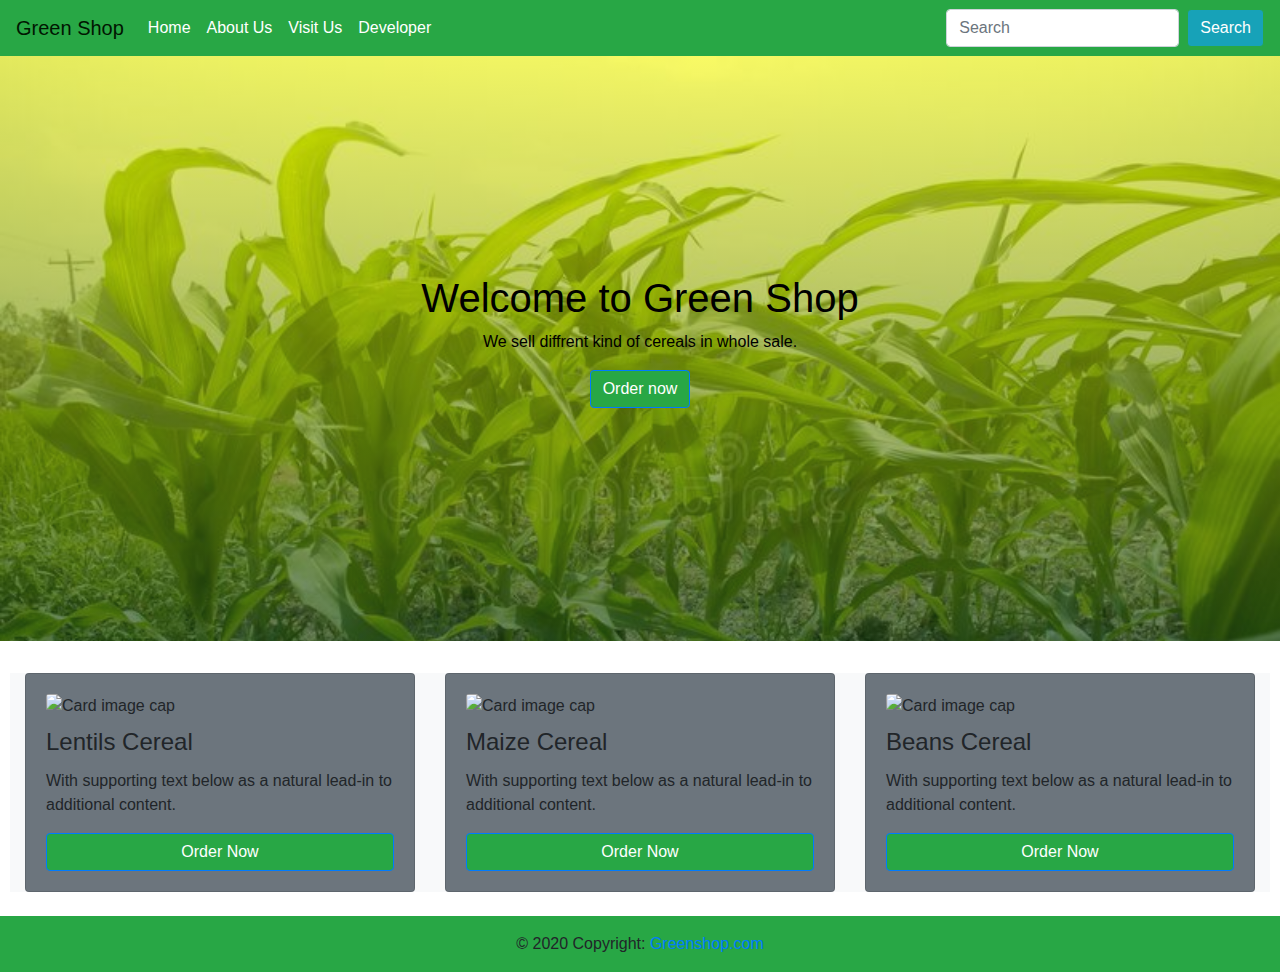
==== index.html @ bd7fa095 "first commit" ====
<!DOCTYPE html>
<html lang="en">
  <head>
    <meta charset="utf-8" />
    <meta http-equiv="X-UA-Compatible" content="IE=edge" />
    <meta name="viewport" content="width=device-width, initial-scale=1" />
    <link rel="stylesheet" href="index.css">
    <title>Green</title>


    <link
    rel="stylesheet"
    href="https://stackpath.bootstrapcdn.com/bootstrap/4.4.1/css/bootstrap.min.css"
    integrity="sha384-Vkoo8x4CGsO3+Hhxv8T/Q5PaXtkKtu6ug5TOeNV6gBiFeWPGFN9MuhOf23Q9Ifjh"
    crossorigin="anonymous"
  />
  <link
    rel="stylesheet"
    href="https://stackpath.bootstrapcdn.com/font-awesome/4.7.0/css/font-awesome.min.css"
    crossorigin="anonymous"
  />
  </head>
  <body>

   <!-- <nav class="navbar navbar-expand-xxl navbar-light bg-light">
        <a class="navbar-brand" href="#">LOGO</a>
        <button class="navbar-toggler" type="button" data-toggle="collapse" data-target="#navbarSupportedContent" aria-controls="navbarSupportedContent" aria-expanded="false" aria-label="Toggle navigation">
        <span class="navbar-toggler-icon"></span>
        </button>

        <div class="collapse navbar-collapse" id="navbarSupportedContent">
            <ul class="navbar-nav mr-auto">
                <li class="nav-item active">
                    <a class="nav-link" href="#">Home</a>
                </li>
                <li class="nav-item">
                    <a class="nav-link" href="#">Link 1</a>
                </li>
                <li class="nav-item">
                    <a class="nav-link" href="#">Link 2</a>
                </li>
                <li class="nav-item">
                    <a class="nav-link" href="#">Link 3</a>
                </li>
            </ul>
            <form class="d-flex">
                <input class="form-control me-2" type="search" placeholder="Search" aria-label="Search">
                <button class="btn btn-outline-primary" type="submit">Search</button>
            </form>
        </div>
</nav>-->

<nav class="navbar navbar-expand-lg navbar-dark bg-success" style="display: flex;" > 
    <button
    class="navbar-toggler"
    type="button"
    data-toggle="collapse"
    data-target="#navbar"

    >
    <span class="navbar-toggler-icon"></span>
</button>
<div class="collapse navbar-collapse" id="navbar">
    <div class="navbar-nav" style="width: 100%;">
        <a class="navbar-brand" style="color: rgb(1, 22, 1)" href="#">Green Shop</a>

        <a style="color: white;" class="nav-item nav-link" id="home" href="/">Home</a>

        <a
        style="color: white;"
        class="nav-item nav-link"
        id="signUp"
        href="about.html"
        >About Us</a>
        
        <a
        style="color: white;"
        class="nav-item nav-link"
        id="login"
        href="visit.html"
        >Visit Us</a
        >
        
        <a
        style="color: white;"
        class="nav-item nav-link"
        id="logout"
        href="dev_info.html"
        >Developer</a>
        
        <form class="form-inline my-2 my-lg-0 rightNav" style="flex-grow: 1; justify-content: end;">
            <input class="form-control mr-sm-2 " type="search" placeholder="Search" aria-label="Search">
                <button class="btn btn-outline-success my-2 my-sm-0 bg-info" style="color: white;" type="submit">Search</button>
        </form>
        </div>
    
      </div>
    </div>
  </nav>
  <!--End of nav-->

  <div class="jumbotron feature bg-secondary custom-land-page-bg" style="border-radius: 0; height: 65vh;">
    <div class="container"style="height: 100%; color: black; display: flex; flex-direction: column; justify-content: center; align-items: center;" >
        <h1 >Welcome to Green Shop</h1>
        <p>We sell diffrent kind of cereals in whole sale.</p>
        <p><a class="btn btn-primary bg-success" href="#">Order now</a></p>
    </div>
</div>
</div>

<div class="row bg-light" style="margin: 0px 10px;" >
    <div class="col-sm ">
      <div class="card bg-secondary">
        <div class="card-body">
            <img class="card-img-top custome-card-img" src="https://i.ebayimg.com/images/g/jIQAAOSw-q5gYGOt/s-l1600.jpg" alt="Card image cap">

          <h4 class="card-title">Lentils Cereal</h4>
          <p class="card-text">With supporting text below as a natural lead-in to additional content.</p>
          <a href="lentils.html" style="width: 100%;" class="btn btn-primary bg-success">Order Now</a>
        </div>
      </div>
    </div>
    <div class="col-sm">
      <div class="card bg-secondary ">
        <div class="card-body">
            <img class="card-img-top custome-card-img" src="https://www.world-grain.com/ext/resources/Article-Images/2019/06-June/Corn-flour_AdobeStock_94855632_E.jpg?t=1559745821&width=1080" alt="Card image cap">

          <h4 class="card-title">Maize Cereal</h4>
          <p class="card-text">With supporting text below as a natural lead-in to additional content.</p>
          <a href="maize.html" style="width: 100%;" class="btn btn-primary bg-success">Order Now</a>
        </div>
      </div>
    </div>
    <div class="col-sm">
        <div class="card bg-secondary">
          <div class="card-body">
            <img class="card-img-top custome-card-img" src="https://post.healthline.com/wp-content/uploads/2020/09/kidney-beans-732x549-thumbnail.jpg" alt="Card image cap">

            <h4 class="card-title">Beans Cereal</h4>
            <p class="card-text">With supporting text below as a natural lead-in to additional content.</p>
            <a href="beans.html" style="width: 100%;" class="btn btn-primary bg-success">Order Now</a>
          </div>
        </div>
      </div>
  </div>
<!--footer starts-->

<br>
<footer class="page-footer font-small blue bg-success">

    <!-- Copyright -->
    <div class="footer-copyright text-center py-3">© 2020 Copyright:
      <a href="/"> Greenshop.com</a>
    </div>
    <!-- Copyright -->
  
  </footer>
  <!-- Footer -->
<script
      src="https://code.jquery.com/jquery-3.2.1.slim.min.js"
      integrity="sha384-KJ3o2DKtIkvYIK3UENzmM7KCkRr/rE9/Qpg6aAZGJwFDMVNA/GpGFF93hXpG5KkN"
      crossorigin="anonymous"
    ></script>
    <script
      src="https://cdnjs.cloudflare.com/ajax/libs/popper.js/1.12.9/umd/popper.min.js"
      integrity="sha384-ApNbgh9B+Y1QKtv3Rn7W3mgPxhU9K/ScQsAP7hUibX39j7fakFPskvXusvfa0b4Q"
      crossorigin="anonymous"
    ></script>
    <script
      src="https://maxcdn.bootstrapcdn.com/bootstrap/4.0.0/js/bootstrap.min.js"
      integrity="sha384-JZR6Spejh4U02d8jOt6vLEHfe/JQGiRRSQQxSfFWpi1MquVdAyjUar5+76PVCmYl"
      crossorigin="anonymous"
    ></script>
  </body>
</html>
---- index.css ----
.custome-card-img {
    height: 200px;
    width: 100%;
    margin-bottom: 10px;
}

.custom-land-page-bg {
    background-image: linear-gradient(
        to bottom,
        rgba(255, 255, 0, 0.6),
        rgba(25, 69, 19, 0.6)
      ), url("maize3.jpg");
      background-repeat: no-repeat;
      position: center;
      background-size: cover;
}
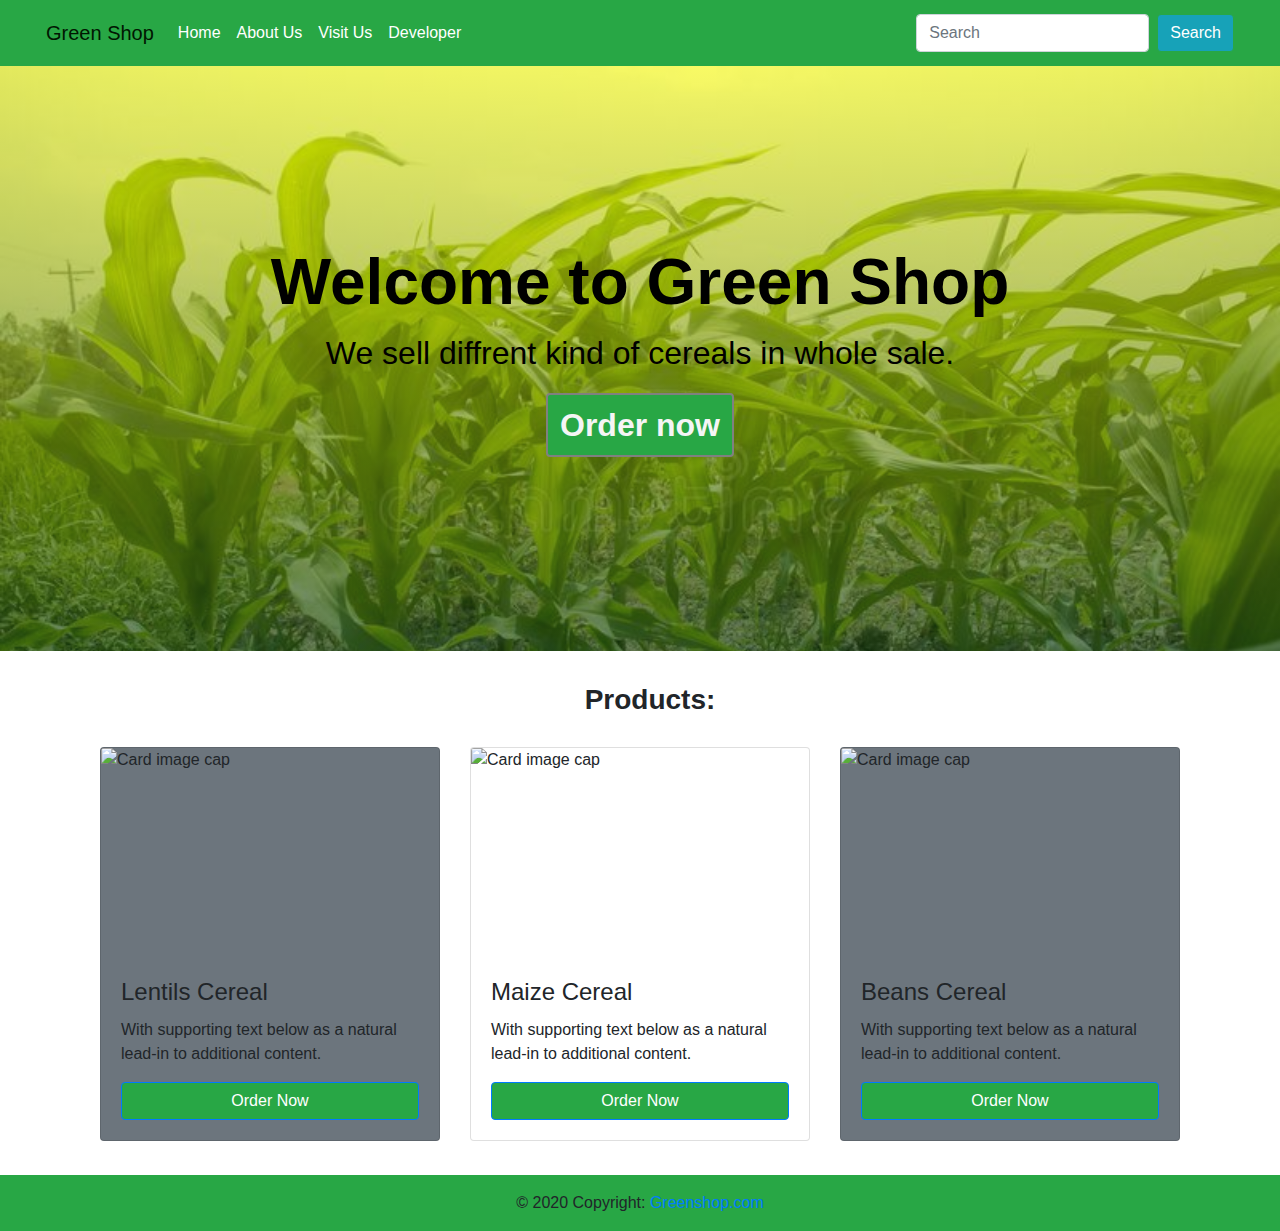
==== commit 35b17e0c: "changing the card setup" ====
--- a/index.html
+++ b/index.html
@@ -60,11 +60,11 @@
     >
     <span class="navbar-toggler-icon"></span>
 </button>
-<div class="collapse navbar-collapse" id="navbar">
+<div class="collapse navbar-collapse" id="navbar" style="padding: 5px 30px">
     <div class="navbar-nav" style="width: 100%;">
         <a class="navbar-brand" style="color: rgb(1, 22, 1)" href="#">Green Shop</a>
 
-        <a style="color: white;" class="nav-item nav-link" id="home" href="/">Home</a>
+        <a style="color: white;" class="nav-item nav-link" id="home" href="index.html">Home</a>
 
         <a
         style="color: white;"
@@ -101,18 +101,20 @@
 
   <div class="jumbotron feature bg-secondary custom-land-page-bg" style="border-radius: 0; height: 65vh;">
     <div class="container"style="height: 100%; color: black; display: flex; flex-direction: column; justify-content: center; align-items: center;" >
-        <h1 >Welcome to Green Shop</h1>
-        <p>We sell diffrent kind of cereals in whole sale.</p>
-        <p><a class="btn btn-primary bg-success" href="#">Order now</a></p>
+        <h1 style="font-weight: bolder; font-size: 4em" >Welcome to Green Shop</h1>
+        <p style="font-size: 2em">We sell diffrent kind of cereals in whole sale.</p>
+        <p><a class="btn bg-success custom-btn" style="font-weight: bolder; font-size: 2em; border: solid 2px grey; color: whitesmoke;" href="#">Order now</a></p>
     </div>
 </div>
 </div>
 
-<div class="row bg-light" style="margin: 0px 10px;" >
-    <div class="col-sm ">
-      <div class="card bg-secondary">
+<h3 style="width: 100%; text-align: center; font-weight: bolder; margin: 20px 10px; ">Products: </h3>
+<div class="container" style=" display: flex; justify-content: center; width: 100%;" >
+    <div class="col-sm " >
+      <div class="card bg-secondary custom-card">
+        <img class="card-img-top custome-card-img" src="https://i.ebayimg.com/images/g/jIQAAOSw-q5gYGOt/s-l1600.jpg" alt="Card image cap">
         <div class="card-body">
-            <img class="card-img-top custome-card-img" src="https://i.ebayimg.com/images/g/jIQAAOSw-q5gYGOt/s-l1600.jpg" alt="Card image cap">
+            
 
           <h4 class="card-title">Lentils Cereal</h4>
           <p class="card-text">With supporting text below as a natural lead-in to additional content.</p>
@@ -121,9 +123,9 @@
       </div>
     </div>
     <div class="col-sm">
-      <div class="card bg-secondary ">
+      <div class="card  custom-card ">
+        <img class="card-img-top custome-card-img" src="https://www.world-grain.com/ext/resources/Article-Images/2019/06-June/Corn-flour_AdobeStock_94855632_E.jpg?t=1559745821&width=1080" alt="Card image cap">
         <div class="card-body">
-            <img class="card-img-top custome-card-img" src="https://www.world-grain.com/ext/resources/Article-Images/2019/06-June/Corn-flour_AdobeStock_94855632_E.jpg?t=1559745821&width=1080" alt="Card image cap">
 
           <h4 class="card-title">Maize Cereal</h4>
           <p class="card-text">With supporting text below as a natural lead-in to additional content.</p>
@@ -132,9 +134,9 @@
       </div>
     </div>
     <div class="col-sm">
-        <div class="card bg-secondary">
+        <div class="card bg-secondary custom-card">
+          <img class="card-img-top custome-card-img" src="https://post.healthline.com/wp-content/uploads/2020/09/kidney-beans-732x549-thumbnail.jpg" alt="Card image cap">
           <div class="card-body">
-            <img class="card-img-top custome-card-img" src="https://post.healthline.com/wp-content/uploads/2020/09/kidney-beans-732x549-thumbnail.jpg" alt="Card image cap">
 
             <h4 class="card-title">Beans Cereal</h4>
             <p class="card-text">With supporting text below as a natural lead-in to additional content.</p>
--- a/index.css
+++ b/index.css
@@ -1,16 +1,32 @@
 .custome-card-img {
-    height: 200px;
-    width: 100%;
-    margin-bottom: 10px;
+  height: 200px;
+  width: 100%;
+  margin-bottom: 10px;
 }
 
 .custom-land-page-bg {
-    background-image: linear-gradient(
-        to bottom,
-        rgba(255, 255, 0, 0.6),
-        rgba(25, 69, 19, 0.6)
-      ), url("maize3.jpg");
-      background-repeat: no-repeat;
-      position: center;
-      background-size: cover;
-}+  background-image: linear-gradient(
+      to bottom,
+      rgba(255, 255, 0, 0.6),
+      rgba(25, 69, 19, 0.6)
+    ),
+    url('maize3.jpg');
+  background-repeat: no-repeat;
+  position: center;
+  background-size: cover;
+}
+
+.custom-card {
+  max-width: 400px;
+  margin: 10px auto;
+}
+
+.card:hover {
+  /* border-radius: 20px; */
+  border-color: green;
+  border-width: 5px;
+}
+
+.custom-btn:hover {
+  border: solid 2px white;
+}
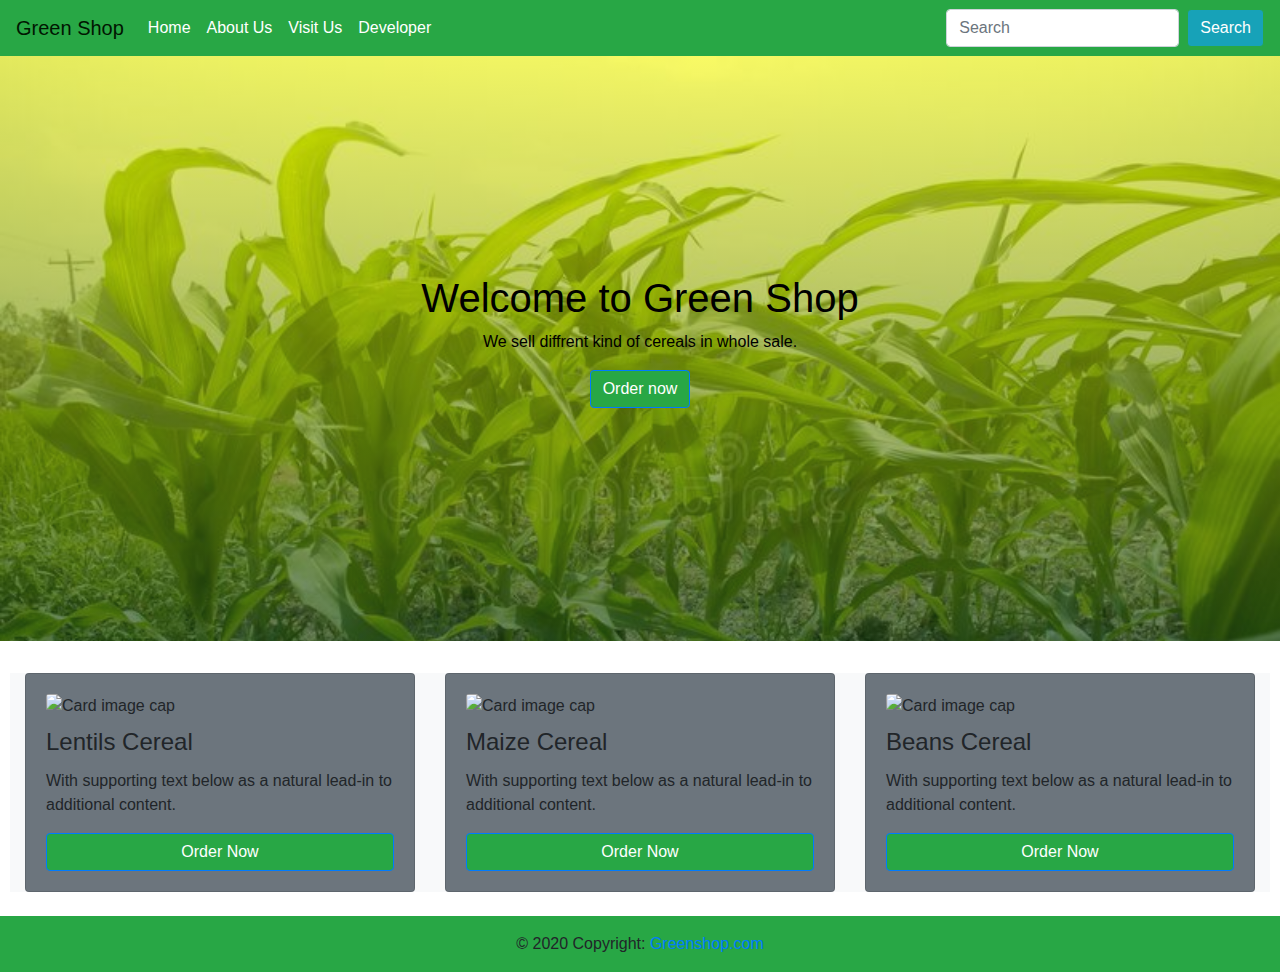
==== commit daa98819: "changes mad to visit.html errors on developer.html" ====
--- a/index.html
+++ b/index.html
@@ -22,33 +22,6 @@
   </head>
   <body>
 
-   <!-- <nav class="navbar navbar-expand-xxl navbar-light bg-light">
-        <a class="navbar-brand" href="#">LOGO</a>
-        <button class="navbar-toggler" type="button" data-toggle="collapse" data-target="#navbarSupportedContent" aria-controls="navbarSupportedContent" aria-expanded="false" aria-label="Toggle navigation">
-        <span class="navbar-toggler-icon"></span>
-        </button>
-
-        <div class="collapse navbar-collapse" id="navbarSupportedContent">
-            <ul class="navbar-nav mr-auto">
-                <li class="nav-item active">
-                    <a class="nav-link" href="#">Home</a>
-                </li>
-                <li class="nav-item">
-                    <a class="nav-link" href="#">Link 1</a>
-                </li>
-                <li class="nav-item">
-                    <a class="nav-link" href="#">Link 2</a>
-                </li>
-                <li class="nav-item">
-                    <a class="nav-link" href="#">Link 3</a>
-                </li>
-            </ul>
-            <form class="d-flex">
-                <input class="form-control me-2" type="search" placeholder="Search" aria-label="Search">
-                <button class="btn btn-outline-primary" type="submit">Search</button>
-            </form>
-        </div>
-</nav>-->
 
 <nav class="navbar navbar-expand-lg navbar-dark bg-success" style="display: flex;" > 
     <button
@@ -60,11 +33,11 @@
     >
     <span class="navbar-toggler-icon"></span>
 </button>
-<div class="collapse navbar-collapse" id="navbar" style="padding: 5px 30px">
+<div class="collapse navbar-collapse" id="navbar">
     <div class="navbar-nav" style="width: 100%;">
         <a class="navbar-brand" style="color: rgb(1, 22, 1)" href="#">Green Shop</a>
 
-        <a style="color: white;" class="nav-item nav-link" id="home" href="index.html">Home</a>
+        <a style="color: white;" class="nav-item nav-link" id="home" href="/">Home</a>
 
         <a
         style="color: white;"
@@ -101,20 +74,18 @@
 
   <div class="jumbotron feature bg-secondary custom-land-page-bg" style="border-radius: 0; height: 65vh;">
     <div class="container"style="height: 100%; color: black; display: flex; flex-direction: column; justify-content: center; align-items: center;" >
-        <h1 style="font-weight: bolder; font-size: 4em" >Welcome to Green Shop</h1>
-        <p style="font-size: 2em">We sell diffrent kind of cereals in whole sale.</p>
-        <p><a class="btn bg-success custom-btn" style="font-weight: bolder; font-size: 2em; border: solid 2px grey; color: whitesmoke;" href="#">Order now</a></p>
+        <h1 >Welcome to Green Shop</h1>
+        <p>We sell diffrent kind of cereals in whole sale.</p>
+        <p><a class="btn btn-primary bg-success" href="#">Order now</a></p>
     </div>
 </div>
 </div>
 
-<h3 style="width: 100%; text-align: center; font-weight: bolder; margin: 20px 10px; ">Products: </h3>
-<div class="container" style=" display: flex; justify-content: center; width: 100%;" >
-    <div class="col-sm " >
-      <div class="card bg-secondary custom-card">
-        <img class="card-img-top custome-card-img" src="https://i.ebayimg.com/images/g/jIQAAOSw-q5gYGOt/s-l1600.jpg" alt="Card image cap">
+<div class="row bg-light" style="margin: 0px 10px;" >
+    <div class="col-sm ">
+      <div class="card bg-secondary">
         <div class="card-body">
-            
+            <img class="card-img-top custome-card-img" src="https://i.ebayimg.com/images/g/jIQAAOSw-q5gYGOt/s-l1600.jpg" alt="Card image cap">
 
           <h4 class="card-title">Lentils Cereal</h4>
           <p class="card-text">With supporting text below as a natural lead-in to additional content.</p>
@@ -123,9 +94,9 @@
       </div>
     </div>
     <div class="col-sm">
-      <div class="card  custom-card ">
-        <img class="card-img-top custome-card-img" src="https://www.world-grain.com/ext/resources/Article-Images/2019/06-June/Corn-flour_AdobeStock_94855632_E.jpg?t=1559745821&width=1080" alt="Card image cap">
+      <div class="card bg-secondary ">
         <div class="card-body">
+            <img class="card-img-top custome-card-img" src="https://www.world-grain.com/ext/resources/Article-Images/2019/06-June/Corn-flour_AdobeStock_94855632_E.jpg?t=1559745821&width=1080" alt="Card image cap">
 
           <h4 class="card-title">Maize Cereal</h4>
           <p class="card-text">With supporting text below as a natural lead-in to additional content.</p>
@@ -134,9 +105,9 @@
       </div>
     </div>
     <div class="col-sm">
-        <div class="card bg-secondary custom-card">
-          <img class="card-img-top custome-card-img" src="https://post.healthline.com/wp-content/uploads/2020/09/kidney-beans-732x549-thumbnail.jpg" alt="Card image cap">
+        <div class="card bg-secondary">
           <div class="card-body">
+            <img class="card-img-top custome-card-img" src="https://post.healthline.com/wp-content/uploads/2020/09/kidney-beans-732x549-thumbnail.jpg" alt="Card image cap">
 
             <h4 class="card-title">Beans Cereal</h4>
             <p class="card-text">With supporting text below as a natural lead-in to additional content.</p>
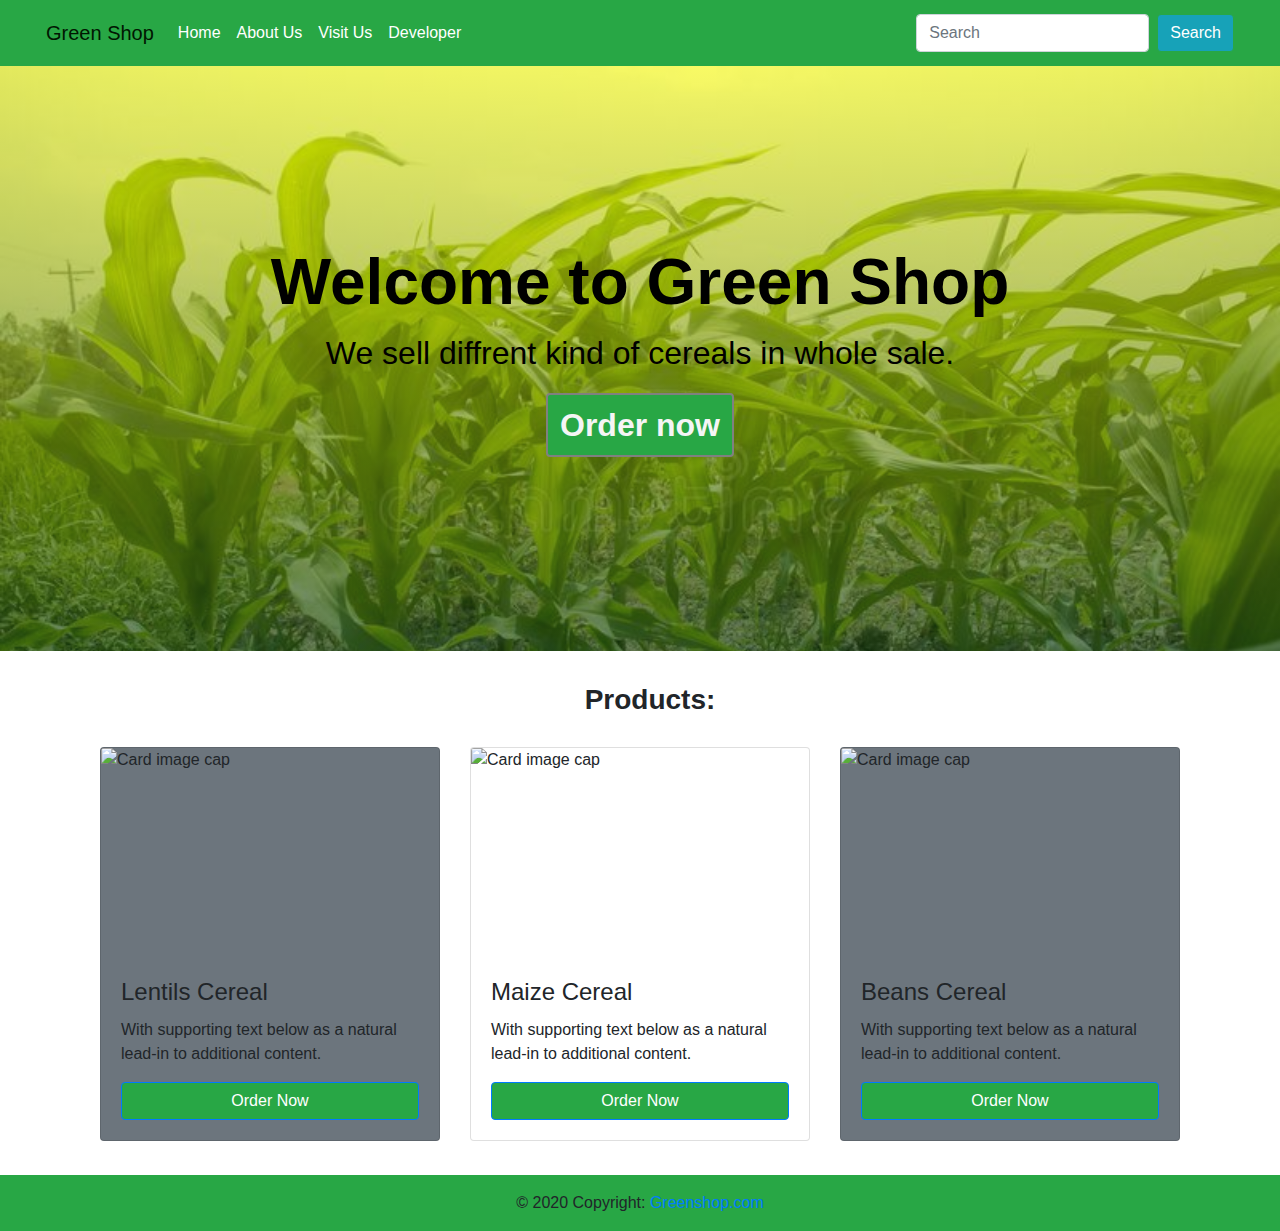
==== commit 15e87c13: "Merge branch 'main' of github.com:Salomegit/Green_Shop into main" ====
--- a/index.html
+++ b/index.html
@@ -33,11 +33,11 @@
     >
     <span class="navbar-toggler-icon"></span>
 </button>
-<div class="collapse navbar-collapse" id="navbar">
+<div class="collapse navbar-collapse" id="navbar" style="padding: 5px 30px">
     <div class="navbar-nav" style="width: 100%;">
         <a class="navbar-brand" style="color: rgb(1, 22, 1)" href="#">Green Shop</a>
 
-        <a style="color: white;" class="nav-item nav-link" id="home" href="/">Home</a>
+        <a style="color: white;" class="nav-item nav-link" id="home" href="index.html">Home</a>
 
         <a
         style="color: white;"
@@ -74,18 +74,20 @@
 
   <div class="jumbotron feature bg-secondary custom-land-page-bg" style="border-radius: 0; height: 65vh;">
     <div class="container"style="height: 100%; color: black; display: flex; flex-direction: column; justify-content: center; align-items: center;" >
-        <h1 >Welcome to Green Shop</h1>
-        <p>We sell diffrent kind of cereals in whole sale.</p>
-        <p><a class="btn btn-primary bg-success" href="#">Order now</a></p>
+        <h1 style="font-weight: bolder; font-size: 4em" >Welcome to Green Shop</h1>
+        <p style="font-size: 2em">We sell diffrent kind of cereals in whole sale.</p>
+        <p><a class="btn bg-success custom-btn" style="font-weight: bolder; font-size: 2em; border: solid 2px grey; color: whitesmoke;" href="#">Order now</a></p>
     </div>
 </div>
 </div>
 
-<div class="row bg-light" style="margin: 0px 10px;" >
-    <div class="col-sm ">
-      <div class="card bg-secondary">
+<h3 style="width: 100%; text-align: center; font-weight: bolder; margin: 20px 10px; ">Products: </h3>
+<div class="container" style=" display: flex; justify-content: center; width: 100%;" >
+    <div class="col-sm " >
+      <div class="card bg-secondary custom-card">
+        <img class="card-img-top custome-card-img" src="https://i.ebayimg.com/images/g/jIQAAOSw-q5gYGOt/s-l1600.jpg" alt="Card image cap">
         <div class="card-body">
-            <img class="card-img-top custome-card-img" src="https://i.ebayimg.com/images/g/jIQAAOSw-q5gYGOt/s-l1600.jpg" alt="Card image cap">
+            
 
           <h4 class="card-title">Lentils Cereal</h4>
           <p class="card-text">With supporting text below as a natural lead-in to additional content.</p>
@@ -94,9 +96,9 @@
       </div>
     </div>
     <div class="col-sm">
-      <div class="card bg-secondary ">
+      <div class="card  custom-card ">
+        <img class="card-img-top custome-card-img" src="https://www.world-grain.com/ext/resources/Article-Images/2019/06-June/Corn-flour_AdobeStock_94855632_E.jpg?t=1559745821&width=1080" alt="Card image cap">
         <div class="card-body">
-            <img class="card-img-top custome-card-img" src="https://www.world-grain.com/ext/resources/Article-Images/2019/06-June/Corn-flour_AdobeStock_94855632_E.jpg?t=1559745821&width=1080" alt="Card image cap">
 
           <h4 class="card-title">Maize Cereal</h4>
           <p class="card-text">With supporting text below as a natural lead-in to additional content.</p>
@@ -105,9 +107,9 @@
       </div>
     </div>
     <div class="col-sm">
-        <div class="card bg-secondary">
+        <div class="card bg-secondary custom-card">
+          <img class="card-img-top custome-card-img" src="https://post.healthline.com/wp-content/uploads/2020/09/kidney-beans-732x549-thumbnail.jpg" alt="Card image cap">
           <div class="card-body">
-            <img class="card-img-top custome-card-img" src="https://post.healthline.com/wp-content/uploads/2020/09/kidney-beans-732x549-thumbnail.jpg" alt="Card image cap">
 
             <h4 class="card-title">Beans Cereal</h4>
             <p class="card-text">With supporting text below as a natural lead-in to additional content.</p>
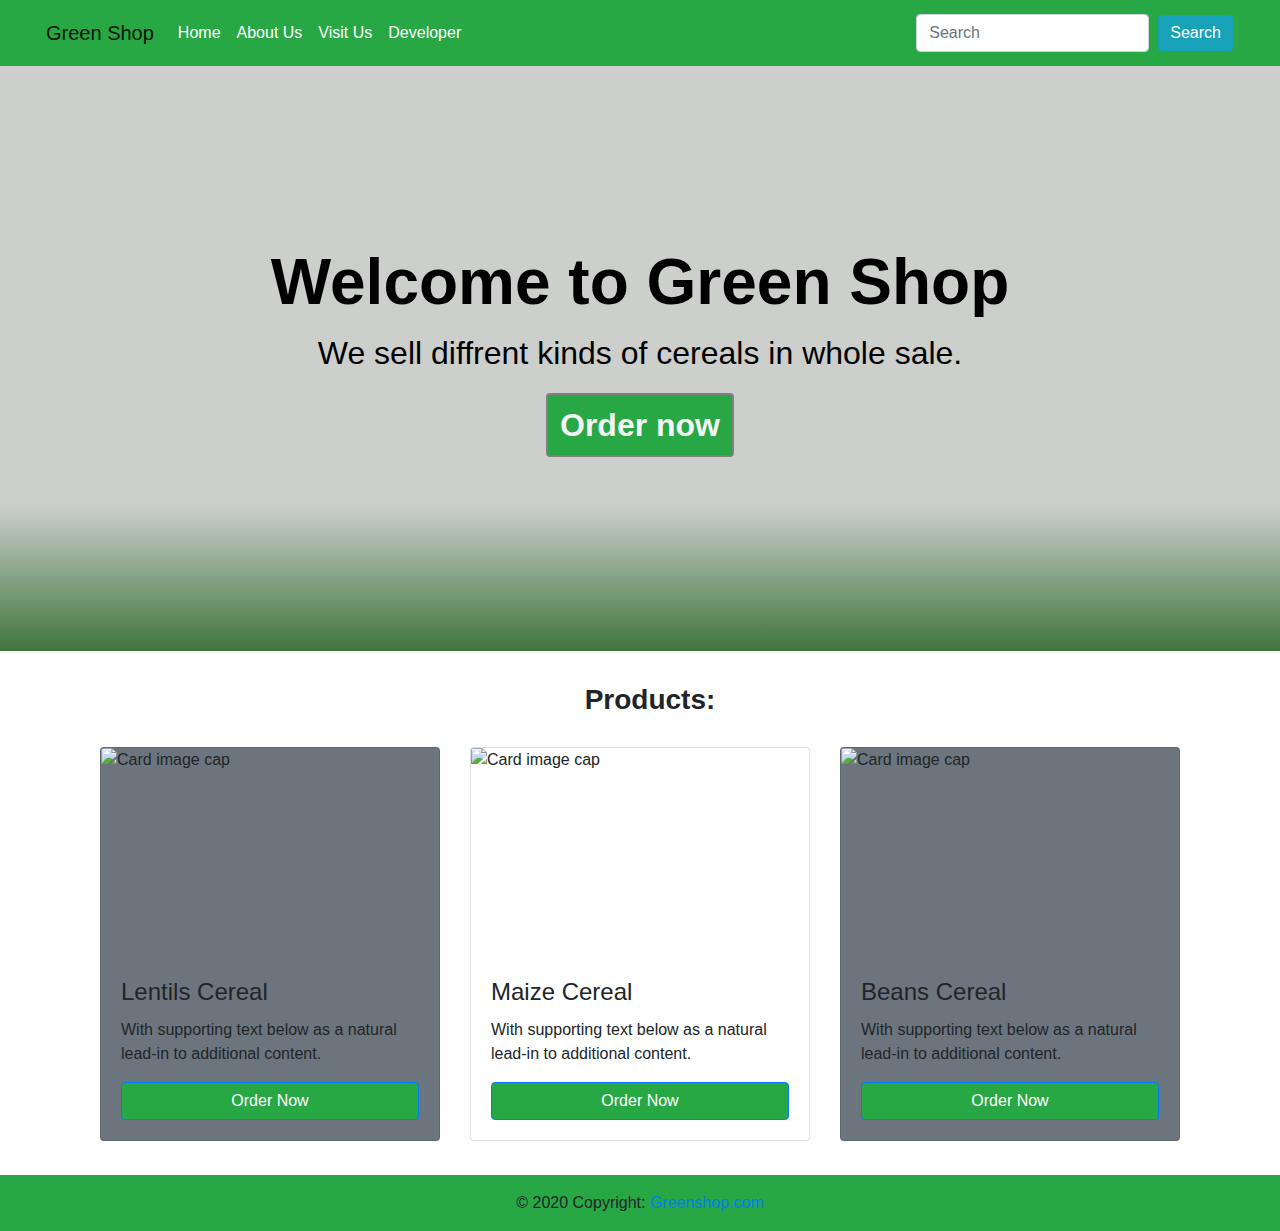
==== commit db92ca31: "restyling the views" ====
--- a/index.html
+++ b/index.html
@@ -75,7 +75,7 @@
   <div class="jumbotron feature bg-secondary custom-land-page-bg" style="border-radius: 0; height: 65vh;">
     <div class="container"style="height: 100%; color: black; display: flex; flex-direction: column; justify-content: center; align-items: center;" >
         <h1 style="font-weight: bolder; font-size: 4em" >Welcome to Green Shop</h1>
-        <p style="font-size: 2em">We sell diffrent kind of cereals in whole sale.</p>
+        <p style="font-size: 2em">We sell diffrent kinds of cereals in whole sale.</p>
         <p><a class="btn bg-success custom-btn" style="font-weight: bolder; font-size: 2em; border: solid 2px grey; color: whitesmoke;" href="#">Order now</a></p>
     </div>
 </div>
--- a/index.css
+++ b/index.css
@@ -7,10 +7,13 @@
 .custom-land-page-bg {
   background-image: linear-gradient(
       to bottom,
-      rgba(255, 255, 0, 0.6),
-      rgba(25, 69, 19, 0.6)
+      rgba(245, 245, 237, 0.7),
+      rgba(245, 245, 237, 0.7),
+      rgba(245, 245, 237, 0.7),
+      rgba(245, 245, 237, 0.7),
+      rgba(46, 117, 36, 0.7)
     ),
-    url('maize3.jpg');
+    url('https://www.world-grain.com/ext/resources/Article-Images/2019/06-June/Corn-flour_AdobeStock_94855632_E.jpg?t=1559745821&width=1080');
   background-repeat: no-repeat;
   position: center;
   background-size: cover;
